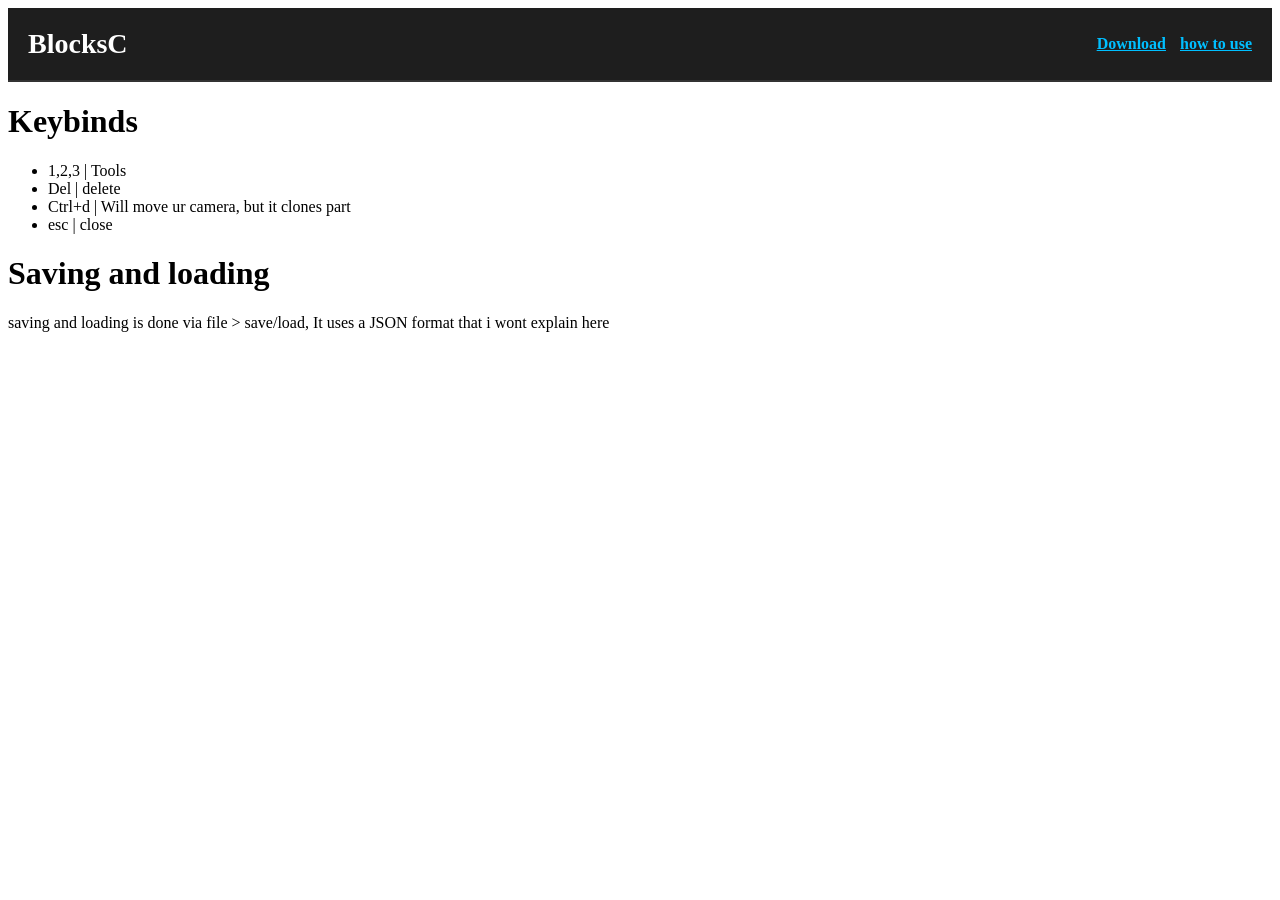
==== tutorial.html @ 13b25670 "Create tutorial.html" ====
<!DOCTYPE html>
<html lang="en">
<head>
    <meta charset="UTF-8">
    <meta name="viewport" content="width=device-width, initial-scale=1.0">
    <title>BlocksC Tutorial</title>
      <meta property="og:title" content="BlocksC tutorial">
      <meta property="og:description" content="Tutorial how to use blocksc">
      <meta property="og:type" content="website">
    <link rel="stylesheet" href="resources/styles.css">
</head>
<body>
    <div id="header-placeholder"></div>
    <h1>Keybinds</h1>
    <ul>
      <li>
        1,2,3 | Tools
      </li>
      <li>
        Del | delete
      </li>
      <li>
        Ctrl+d | Will move ur camera, but it clones part
      </li>
      <li>
        esc | close
      </li>
    </ul>
    <h1>Saving and loading</h1>
    <p>saving and loading is done via file > save/load, It uses a JSON format that i wont explain here</p>
    <script>
        fetch('resources/header.html')
        .then(response => response.text())
        .then(data => {
            document.getElementById('header-placeholder').innerHTML = data;
        });
    </script>
</body>
</html>
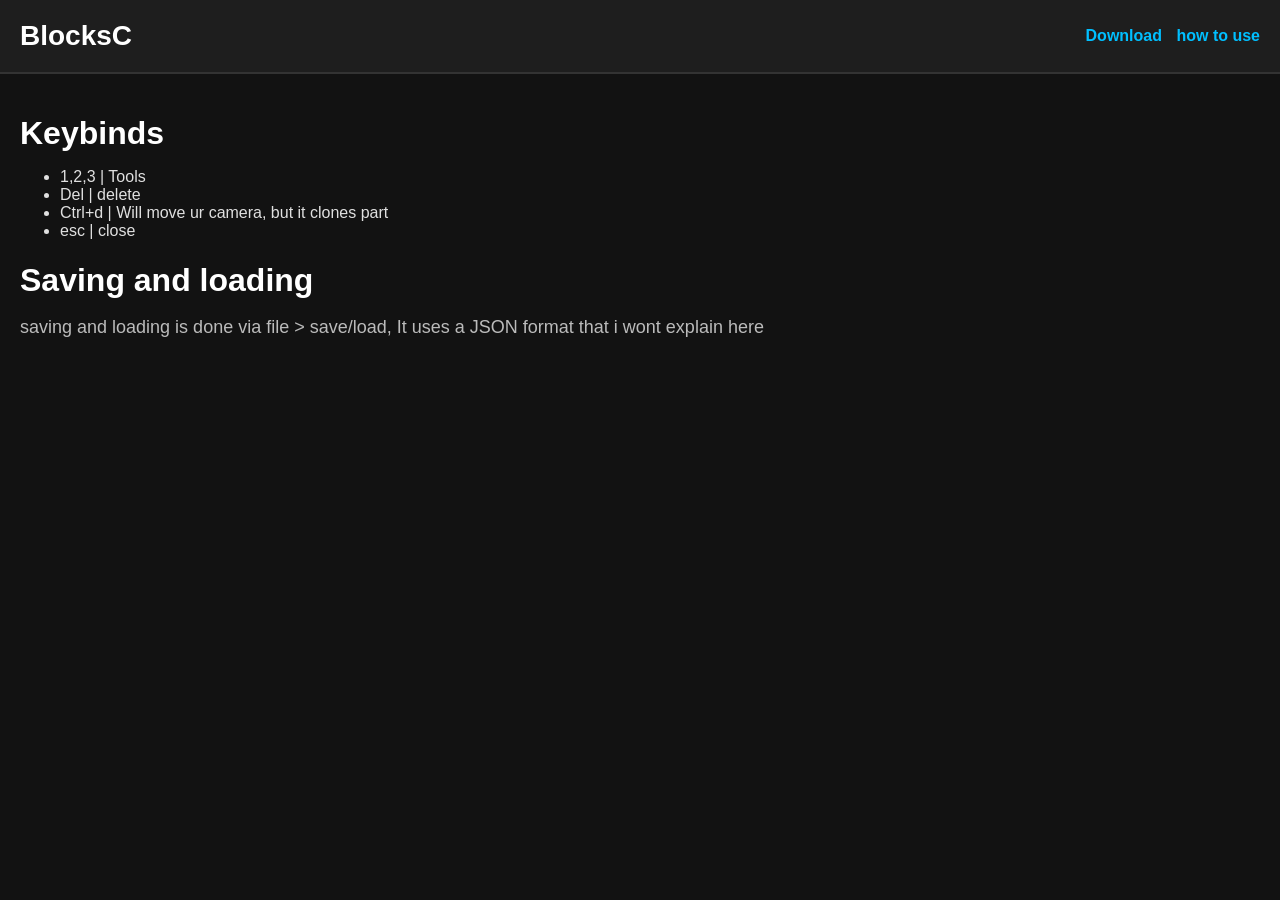
==== commit 3d2b6ed9: "Update tutorial.html" ====
--- a/tutorial.html
+++ b/tutorial.html
@@ -7,10 +7,11 @@
       <meta property="og:title" content="BlocksC tutorial">
       <meta property="og:description" content="Tutorial how to use blocksc">
       <meta property="og:type" content="website">
-    <link rel="stylesheet" href="resources/styles.css">
+    <link rel="stylesheet" href="/resources/style.css">
 </head>
 <body>
     <div id="header-placeholder"></div>
+    <div class="container">
     <h1>Keybinds</h1>
     <ul>
       <li>
@@ -28,6 +29,7 @@
     </ul>
     <h1>Saving and loading</h1>
     <p>saving and loading is done via file > save/load, It uses a JSON format that i wont explain here</p>
+    </div>
     <script>
         fetch('resources/header.html')
         .then(response => response.text())
--- a/resources/style.css
+++ b/resources/style.css
@@ -0,0 +1,147 @@
+/* Global Styles */
+body {
+    margin: 0;
+    font-family: Arial, sans-serif;
+    background-color: #121212;
+    color: #e0e0e0;
+}
+
+.container {
+    padding: 20px;
+}
+
+h1 {
+    color: #ffffff;
+    margin-bottom: 10px;
+}
+
+p {
+    color: #bbbbbb;
+    font-size: 18px;
+}
+
+/* Global Link Behavior */
+a:link, a:visited {
+    text-decoration: none;
+    color: DeepSkyBlue;
+}
+
+a:hover, a:active {
+    text-decoration: underline;
+}
+
+/* Components: Name List & Avatars */
+.name-list p {
+    display: flex;
+    align-items: center;
+    gap: 10px;
+    margin: 5px;
+}
+
+.name {
+    min-width: 150px;
+}
+
+.handle {
+    color: #888; 
+}
+
+.avatar {
+    width: 32px;
+    height: 32px;
+    object-fit: cover;
+    border-radius: 50%;
+}
+
+/* Components: Buttons */
+.btn {
+    background: DeepSkyBlue;
+    color: white;
+    border: none;
+    padding: 8px 10px;
+    margin: 5px 0;
+    font-size: 14px;
+    border-radius: 0;
+    cursor: pointer;
+}
+
+/* Layout: Editor, Preview, & Output */
+.editor-row {
+    display: flex;
+    gap: 20px;
+    margin-bottom: 20px;
+}
+
+.editor-column {
+    flex: 1;
+    display: flex;
+    flex-direction: column;
+}
+
+#editor, #preview, #output {
+    background-color: #1a1a1a !important;
+    color: #ffffff !important;
+    border: 1px solid #333 !important;
+    border-radius: 4px;
+    padding: 12px;
+    width: 100%;
+    box-sizing: border-box;
+    min-height: 150px;
+}
+
+#output {
+    min-height: 80px;
+    font-family: monospace;
+}
+
+/* Custom Color Picker UI */
+.custom-picker-container {
+    display: inline-flex;
+    vertical-align: middle;
+    margin-left: 4px;
+}
+
+.custom-btn-main {
+    border-top-right-radius: 0 !important;
+    border-bottom-right-radius: 0 !important;
+    margin-right: 0 !important;
+}
+
+.custom-btn-dropdown {
+    width: 25px !important;
+    padding: 0 !important;
+    border-top-left-radius: 0 !important;
+    border-bottom-left-radius: 0 !important;
+    margin-left: -1px !important;
+    display: flex;
+    align-items: center;
+    justify-content: center;
+    position: relative;
+    cursor: pointer;
+}
+
+#hexPicker {
+    position: absolute;
+    opacity: 0;
+    width: 100%;
+    height: 100%;
+    cursor: pointer;
+}
+
+.dropdown-arrow {
+    width: 0; 
+    height: 0; 
+    border-left: 5px solid transparent;
+    border-right: 5px solid transparent;
+    border-top: 5px solid white;
+}
+.download-btn {
+            display: inline-block;
+            background-color: #00FF00;
+            color: white;
+            padding: 12px 24px;
+            font-size: 16px;
+            text-decoration: none;
+            border-radius: 5px;
+            transition: background-color 0.2s;
+}
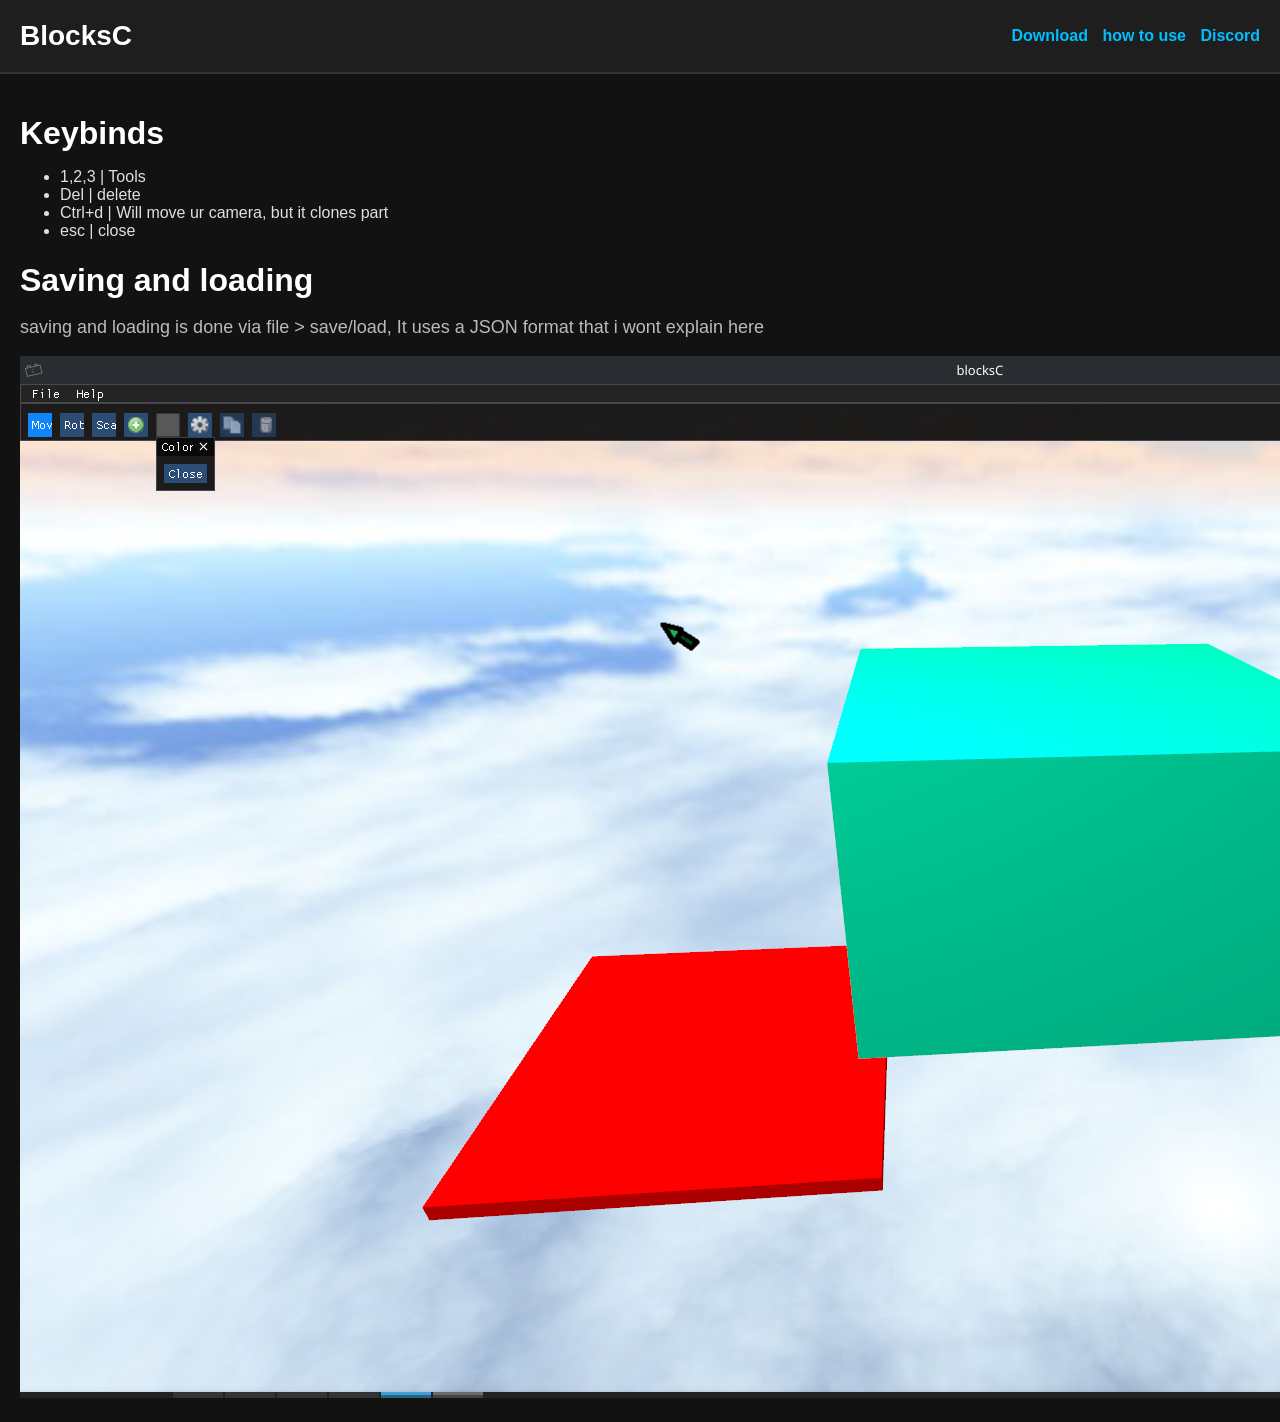
==== commit bfbc6b58: "Website changes and v4!!!!" ====
--- a/tutorial.html
+++ b/tutorial.html
@@ -29,6 +29,7 @@
     </ul>
     <h1>Saving and loading</h1>
     <p>saving and loading is done via file > save/load, It uses a JSON format that i wont explain here</p>
+    <img src="resources/image.png" alt="screenshot">
     </div>
     <script>
         fetch('resources/header.html')
--- a/resources/style.css
+++ b/resources/style.css
@@ -1,4 +1,5 @@
 /* Global Styles */
+
 body {
     margin: 0;
     font-family: Arial, sans-serif;
@@ -21,16 +22,20 @@
 }
 
 /* Global Link Behavior */
-a:link, a:visited {
+
+a:link,
+a:visited {
     text-decoration: none;
     color: DeepSkyBlue;
 }
 
-a:hover, a:active {
+a:hover,
+a:active {
     text-decoration: underline;
 }
 
 /* Components: Name List & Avatars */
+
 .name-list p {
     display: flex;
     align-items: center;
@@ -43,7 +48,7 @@
 }
 
 .handle {
-    color: #888; 
+    color: #888;
 }
 
 .avatar {
@@ -54,6 +59,7 @@
 }
 
 /* Components: Buttons */
+
 .btn {
     background: DeepSkyBlue;
     color: white;
@@ -66,6 +72,7 @@
 }
 
 /* Layout: Editor, Preview, & Output */
+
 .editor-row {
     display: flex;
     gap: 20px;
@@ -78,7 +85,9 @@
     flex-direction: column;
 }
 
-#editor, #preview, #output {
+#editor,
+#preview,
+#output {
     background-color: #1a1a1a !important;
     color: #ffffff !important;
     border: 1px solid #333 !important;
@@ -95,6 +104,7 @@
 }
 
 /* Custom Color Picker UI */
+
 .custom-picker-container {
     display: inline-flex;
     vertical-align: middle;
@@ -129,19 +139,67 @@
 }
 
 .dropdown-arrow {
-    width: 0; 
-    height: 0; 
+    width: 0;
+    height: 0;
     border-left: 5px solid transparent;
     border-right: 5px solid transparent;
     border-top: 5px solid white;
 }
+
+/* Download Area */
+
+.download-area {
+    display: flex;
+    align-items: center;
+    gap: 8px;
+    margin-top: 15px;
+}
+
+/* Download Button */
+
 .download-btn {
-            display: inline-block;
-            background-color: #00FF00;
-            color: white;
-            padding: 12px 24px;
-            font-size: 16px;
-            text-decoration: none;
-            border-radius: 5px;
-            transition: background-color 0.2s;
-}
+    display: inline-block;
+    background-color: DeepSkyBlue;
+    color: #ffffff !important;
+    padding: 12px 24px;
+    font-size: 16px;
+    text-decoration: none !important;
+    border-radius: 5px;
+    cursor: pointer;
+    transition: background-color 0.2s;
+}
+
+.download-btn:hover {
+    background-color: #009acd;
+    text-decoration: none !important;
+}
+
+.download-btn:active {
+    background-color: #0086b3;
+}
+
+/* OS Dropdown */
+
+.os-select {
+    background-color: #1a1a1a;
+    color: #ffffff;
+    border: 1px solid #333;
+    border-radius: 5px;
+    padding: 12px 10px;
+    font-size: 16px;
+    cursor: pointer;
+}
+
+.os-select:hover {
+    border-color: DeepSkyBlue;
+}
+
+.os-select:focus {
+    outline: none;
+    border-color: DeepSkyBlue;
+}
+
+.os-select option {
+    background-color: #1a1a1a;
+    color: #ffffff;
+}
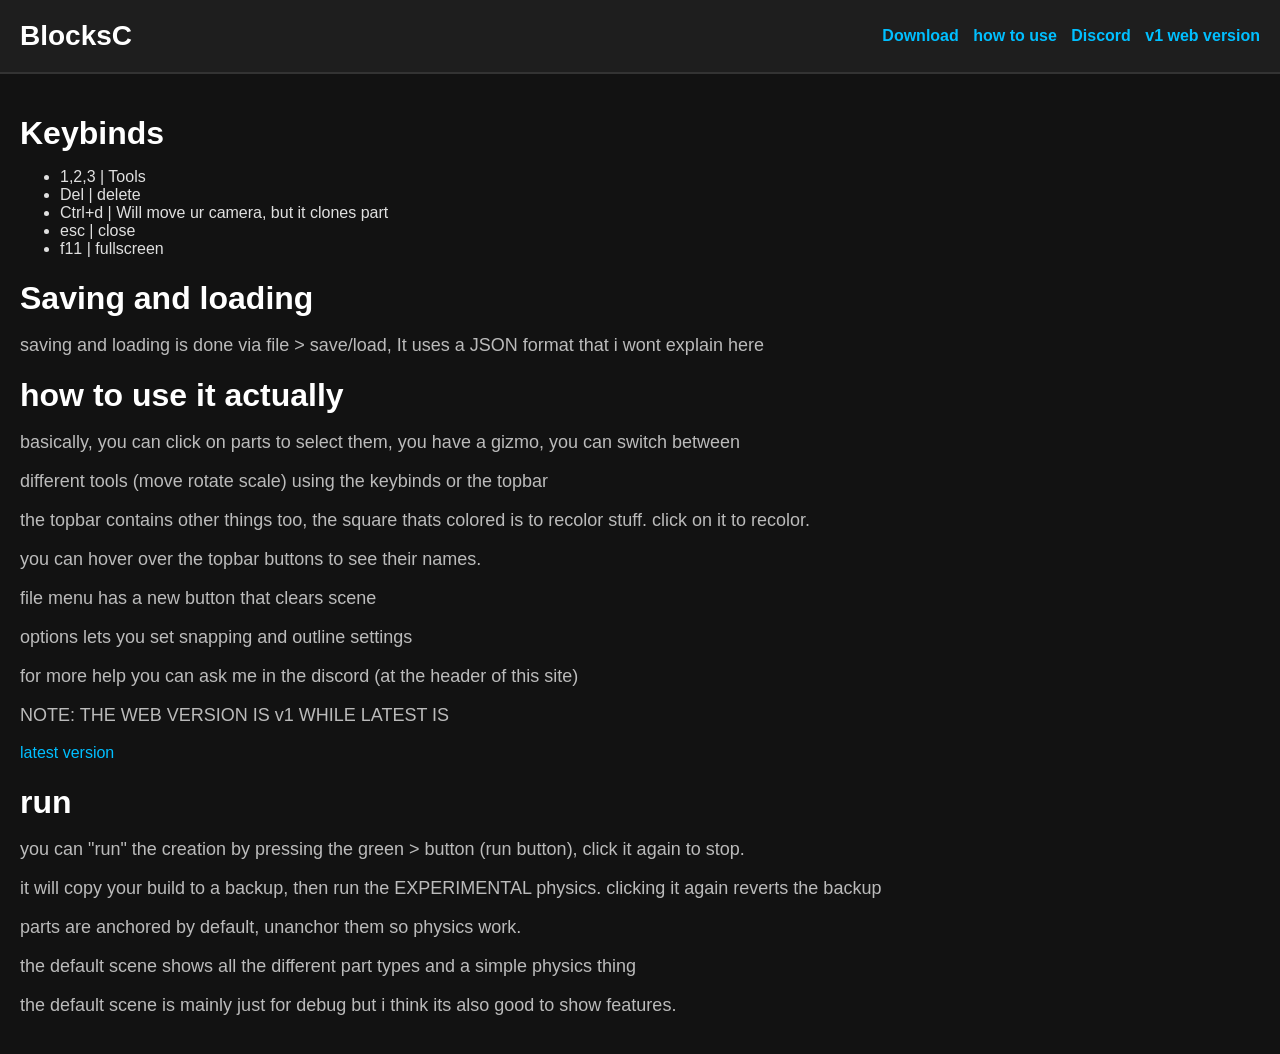
==== commit bda65408: "tutorial upd" ====
--- a/tutorial.html
+++ b/tutorial.html
@@ -26,10 +26,28 @@
       <li>
         esc | close
       </li>
+      <li>
+        f11 | fullscreen
+      </li>
     </ul>
     <h1>Saving and loading</h1>
     <p>saving and loading is done via file > save/load, It uses a JSON format that i wont explain here</p>
-    <img src="resources/image.png" alt="screenshot">
+    <h1>how to use it actually</h1>
+    <p>basically, you can click on parts to select them, you have a gizmo, you can switch between</p>
+    <p>different tools (move rotate scale) using the keybinds or the topbar</p>
+    <p>the topbar contains other things too, the square thats colored is to recolor stuff. click on it to recolor.</p>
+    <p>you can hover over the topbar buttons to see their names.</p>
+    <p>file menu has a new button that clears scene</p>
+    <p>options lets you set snapping and outline settings</p>
+    <p>for more help you can ask me in the discord (at the header of this site)</p>
+    <p>NOTE: THE WEB VERSION IS v1 WHILE LATEST IS</p>
+    <a href="/v">latest version</a>
+    <h1>run</h1>
+    <p>you can "run" the creation by pressing the green > button (run button), click it again to stop.</p>
+    <p>it will copy your build to a backup, then run the EXPERIMENTAL physics. clicking it again reverts the backup</p>
+    <p>parts are anchored by default, unanchor them so physics work.</p>
+    <p>the default scene shows all the different part types and a simple physics thing</p>
+    <p>the default scene is mainly just for debug but i think its also good to show features.</p>
     </div>
     <script>
         fetch('resources/header.html')
